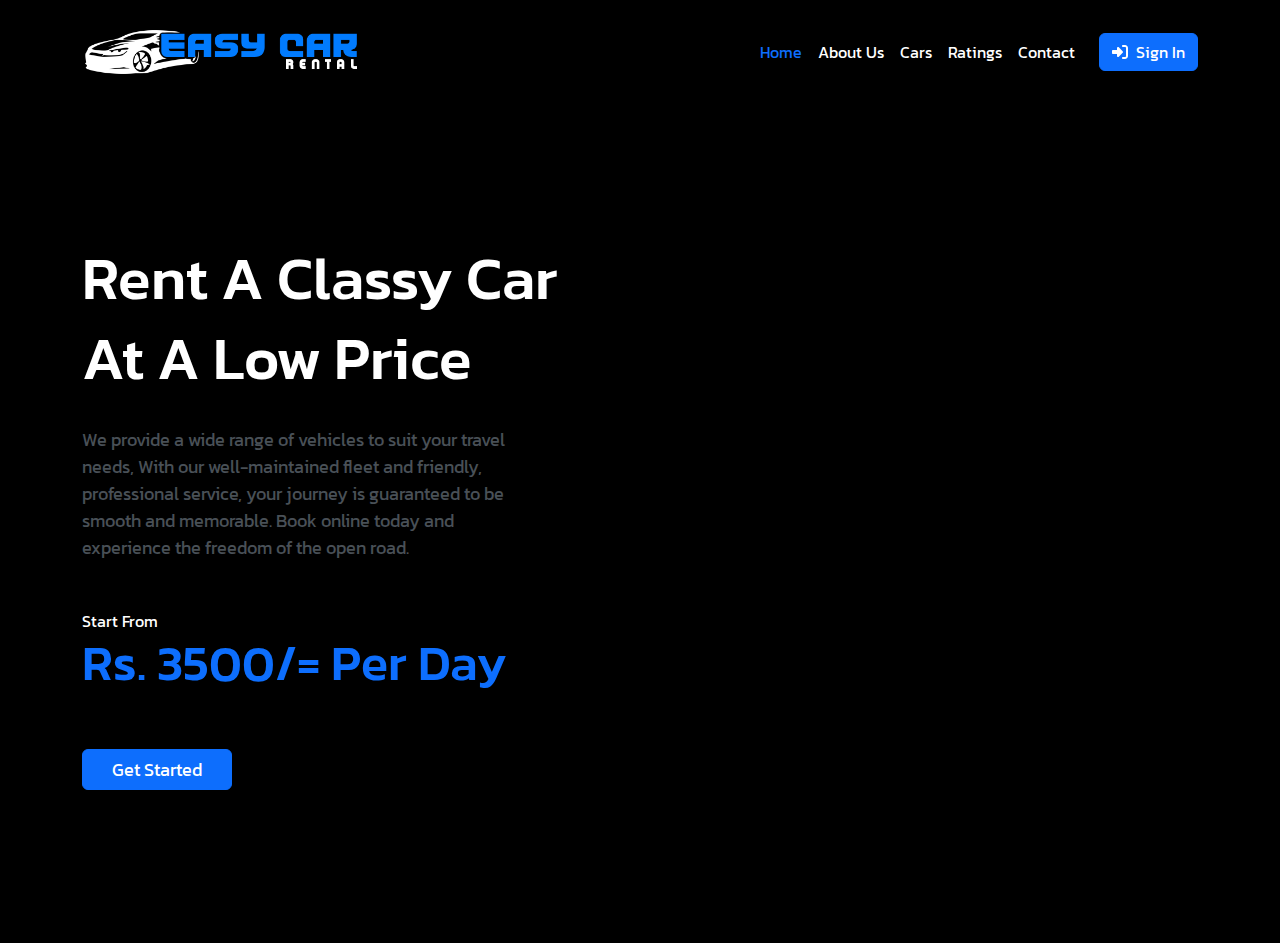
==== Front_End/index.html @ 939914a5 "first commit" ====
<!DOCTYPE html>
<html lang="en">
<head>
    <meta charset="UTF-8">
    <title>Easy Car Rental</title>
    <meta content="width=device-width initial-scale=1" name="viewport">
    <link rel="stylesheet" href="assets/bootstrap/css/bootstrap.min.css">
    <link rel="stylesheet" href="assets/fontawesome/css/all.min.css">
    <link rel="stylesheet" href="assets/styles/homePageStyle.css">
</head>
<body>

<header>
    <nav class="navbar navbar-expand-lg bg-black ">
        <div class="container mt-3">
            <img src="assets/logo/logoCarRentalwc2.png" width="280px" class="me-3">
            <button class="navbar-toggler" type="button" data-bs-toggle="collapse" data-bs-target="#navbarNav" aria-controls="navbarNav" aria-expanded="false" aria-label="Toggle navigation">
                <span class="navbar-toggler-icon"></span>
            </button>
            <div class="collapse navbar-collapse" id="navbarNav">
                <ul class="navbar-nav">
                    <li class="nav-item">
                        <a class="nav-link active text-primary" aria-current="page" href="#">Home</a>
                    </li>
                    <li class="nav-item">
                        <a class="nav-link text-white" href="#">About Us</a>
                    </li>
                    <li class="nav-item">
                        <a class="nav-link text-white" href="#">Cars</a>
                    </li>
                    <li class="nav-item">
                        <a class="nav-link text-white" href="#">Ratings</a>
                    </li>
                    <li class="nav-item">
                        <a class="nav-link text-white" href="#">Contact</a>
                    </li>
                </ul>
                <button class="btn btn-primary ms-3" type="button" >
                    <a href="" class="text-decoration-none text-white"><i class="fa-solid fa-sign-in-alt me-2"></i>Sign In</a></button>

            </div>

        </div>
    </nav>
</header>

<main>
    <section class="home1 container-fluid">
        <div id="textSec1Div" class="container">
            <h1 class="text-white txt-big">Rent A Classy Car</h1>
            <h1 class="text-white txt-big">At A Low Price</h1>

            <p id="homePTxt" class="mt-4 text-light-emphasis mb-5">We provide a wide range of vehicles to suit your travel needs, With our well-maintained fleet and friendly, professional service, your journey is guaranteed to be smooth and memorable. Book online today and experience the freedom of the open road.</p>

            <p class="text-white mb-0">Start From</p>
            <h2 class="text-primary mt-0" id="mainSecPrice">Rs. 3500/= Per Day</h2>
<!--            <p>per day</p>-->

            <button class="btn btn-primary mt-5" id="btnGetStart">Get Started</button>
        </div>
    </section>
</main>

<footer>

</footer>

<script src="assets/bootstrap/js/bootstrap.min.js"></script>
<script src="assets/fontawesome/js/all.min.js"></script>
</body>
</html>
---- Front_End/assets/styles/homePageStyle.css ----
@import url('https://fonts.googleapis.com/css2?family=Inter:wght@300&family=Kanit:wght@400&display=swap');
*{
    font-family: 'Inter', sans-serif;
    font-family: 'Kanit', sans-serif;
}

.navbar-expand-lg .navbar-collapse{
    justify-content: flex-end;
}

.home1{
    height: 95vh;
    width: 100vw;
    background-color: black;
    /*margin-top: -5px;*/
    background-image: url("/assets/img/bg_sec1_final.png");
    background-size: cover;
    background-position: center;
    -moz-background-size: cover;
}

/*.imgB{*/
/*    width: 100%;*/
/*    height: 250px;*/
/*    background-image: url("/assets/img/sec1Bg.png");*/
/*    background-position: center;*/
/*    background-size: cover;*/
/*}*/

#textSec1Div{
    height: 100%;
    display: flex;
    flex-direction: column;
    justify-content: center;
}

.txt-big{
    font-size: 60px;
}

#homePTxt{
    font-size: 18px;
    width: 40%;
}

#mainSecPrice{
    font-size: 50px;
    /*font-weight: 800;*/
}

#btnGetStart{
    width: 150px;
    font-size: 18px;
}
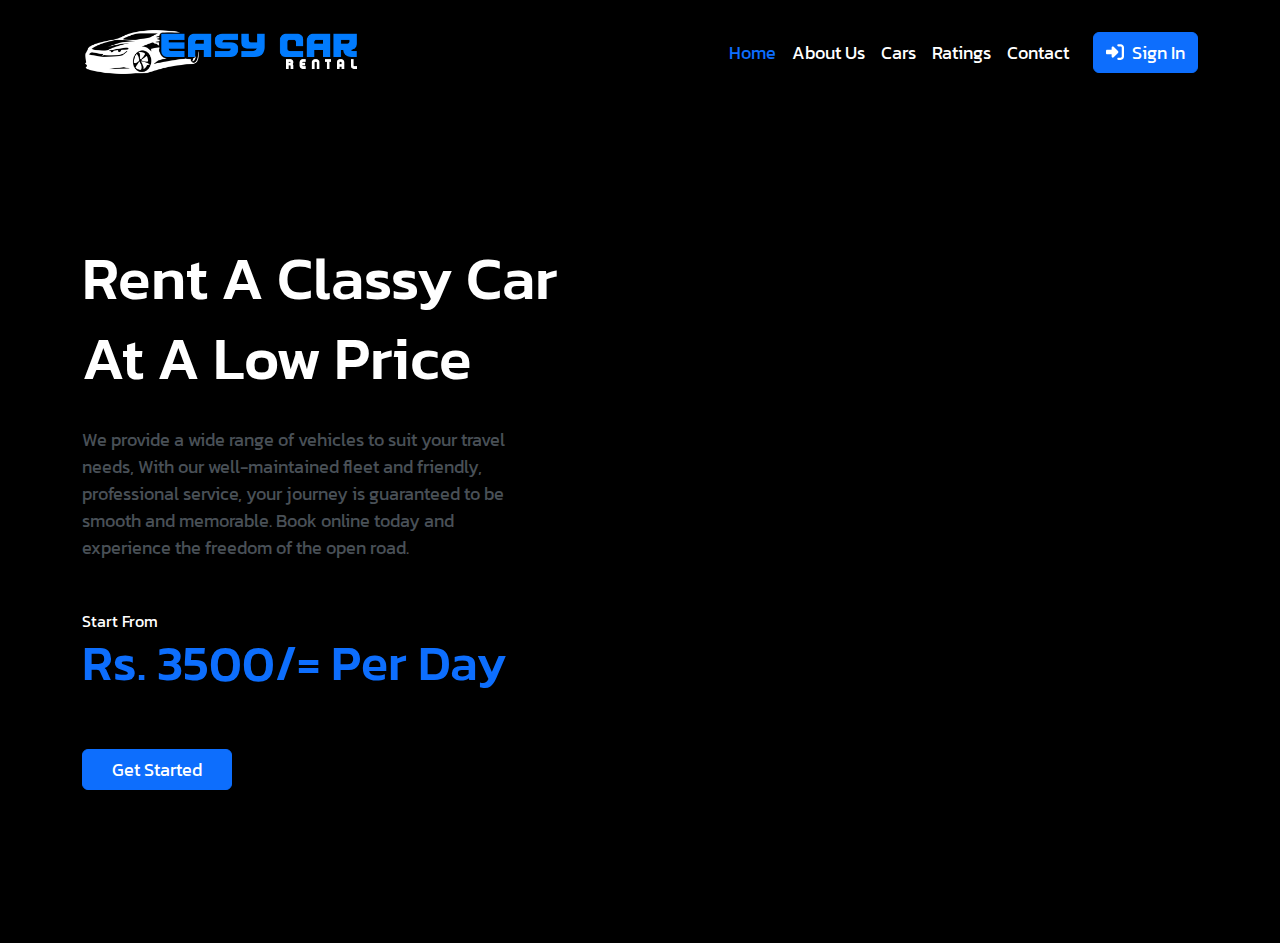
==== commit 3ebc23ed: "sign in form" ====
--- a/Front_End/index.html
+++ b/Front_End/index.html
@@ -7,8 +7,11 @@
     <link rel="stylesheet" href="assets/bootstrap/css/bootstrap.min.css">
     <link rel="stylesheet" href="assets/fontawesome/css/all.min.css">
     <link rel="stylesheet" href="assets/styles/homePageStyle.css">
+
+
 </head>
 <body>
+
 
 <header>
     <nav class="navbar navbar-expand-lg bg-black ">
@@ -20,23 +23,24 @@
             <div class="collapse navbar-collapse" id="navbarNav">
                 <ul class="navbar-nav">
                     <li class="nav-item">
-                        <a class="nav-link active text-primary" aria-current="page" href="#">Home</a>
+                        <a class="nav-link active text-primary menu-size" aria-current="page" href="#">Home</a>
                     </li>
                     <li class="nav-item">
-                        <a class="nav-link text-white" href="#">About Us</a>
+                        <a class="nav-link text-white menu-size" href="#">About Us</a>
                     </li>
                     <li class="nav-item">
-                        <a class="nav-link text-white" href="#">Cars</a>
+                        <a class="nav-link text-white menu-size" href="#">Cars</a>
                     </li>
                     <li class="nav-item">
-                        <a class="nav-link text-white" href="#">Ratings</a>
+                        <a class="nav-link text-white menu-size" href="#">Ratings</a>
                     </li>
                     <li class="nav-item">
-                        <a class="nav-link text-white" href="#">Contact</a>
+                        <a class="nav-link text-white menu-size" href="#">Contact</a>
                     </li>
                 </ul>
-                <button class="btn btn-primary ms-3" type="button" >
-                    <a href="" class="text-decoration-none text-white"><i class="fa-solid fa-sign-in-alt me-2"></i>Sign In</a></button>
+
+                <button class="btn btn-primary ms-3" type="button" id="btnViewSignIn">
+                    <a class="text-decoration-none text-white menu-size"><i class="fa-solid fa-sign-in-alt me-2"></i>Sign In</a></button>
 
             </div>
 
@@ -59,13 +63,46 @@
             <button class="btn btn-primary mt-5" id="btnGetStart">Get Started</button>
         </div>
     </section>
+
+    <section class="container-fluid bg-transparent position-fixed fixed-top z-2" id="loginBG">
+            <div class="bg-white d-flex z-3 rounded" id="loginMainDiv">
+
+                <div class="container" id="loginImgDiv"></div>
+                <div id="loginTextDiv">
+                    <h2 class="mb-5">Welcome Back</h2>
+
+                    <input class="input mb-3" placeholder="User Name" type="text">
+                    <input class="input mb-1" placeholder="Password" type="password">
+                    <div id="forgotDiv" class="mb-4">
+                        <a class="text-primary mt-1" href="#">forgot password</a>
+                    </div>
+
+
+                    <button class="button btn btn-primary">
+                        Sign In
+                        <svg fill="currentColor" viewBox="0 0 24 24" class="icon">
+                            <path clip-rule="evenodd" d="M12 2.25c-5.385 0-9.75 4.365-9.75 9.75s4.365 9.75 9.75 9.75 9.75-4.365 9.75-9.75S17.385 2.25 12 2.25zm4.28 10.28a.75.75 0 000-1.06l-3-3a.75.75 0 10-1.06 1.06l1.72 1.72H8.25a.75.75 0 000 1.5h5.69l-1.72 1.72a.75.75 0 101.06 1.06l3-3z" fill-rule="evenodd"></path>
+                        </svg>
+                    </button>
+
+                    <p class="mt-4 mb-0">Don't Have An Account</p>
+                    <a class="mt-0" href="#">Register Now !</a>
+
+                    <div class="container bg-primary mt-5 mb-3" id="lineBreak"></div>
+                    <p id="closeLogin" class="text-danger"><i class="fa-solid fa-circle-xmark me-2"></i>Close</p>
+                </div>
+
+            </div>
+    </section>
+
 </main>
 
 <footer>
 
 </footer>
-
+<script src="assets/jquery-3.7.0.min.js"></script>
 <script src="assets/bootstrap/js/bootstrap.min.js"></script>
 <script src="assets/fontawesome/js/all.min.js"></script>
+<script src="controller/homePageController.js"></script>
 </body>
 </html>--- a/Front_End/assets/styles/homePageStyle.css
+++ b/Front_End/assets/styles/homePageStyle.css
@@ -7,6 +7,8 @@
 .navbar-expand-lg .navbar-collapse{
     justify-content: flex-end;
 }
+
+
 
 .home1{
     height: 95vh;
@@ -51,4 +53,148 @@
 #btnGetStart{
     width: 150px;
     font-size: 18px;
-}+}
+
+.menu-size{
+    font-size: 18px;
+}
+
+#loginBG{
+    width: 100vw;
+    height: 100vh;
+    /*opacity: 60%;*/
+    /*filter: blur(40px);*/
+    backdrop-filter: blur(10px);
+    display: flex;
+    align-items: center;
+    justify-content: center;
+}
+
+#loginMainDiv{
+    width: 70%;
+    height: 70%;
+}
+
+#loginImgDiv{
+    height: 100%;
+    width: 60%;
+    background-image: url("/assets/img/loginBgDiv2.png");
+    background-size: cover;
+    background-position: center;
+    align-items: flex-start;
+}
+
+#loginTextDiv{
+    width: 40%;
+    height: 100%;
+    display: flex;
+    flex-direction: column;
+    align-items: center;
+    justify-content: center;
+}
+
+
+.input {
+    border: 2px solid transparent;
+    width: 15em;
+    height: 2.5em;
+    padding-left: 0.8em;
+    outline: none;
+    overflow: hidden;
+    background-color: #F3F3F3;
+    border-radius: 10px;
+    transition: all 0.5s;
+    width: 60%;
+}
+
+.input:hover,
+.input:focus {
+    border: 2px solid #4A9DEC;
+    box-shadow: 0px 0px 0px 7px rgb(74, 157, 236, 20%);
+    background-color: white;
+}
+
+.button {
+    position: relative;
+    transition: all 0.3s ease-in-out;
+    box-shadow: 0px 10px 20px rgba(0, 0, 0, 0.2);
+    padding-block: 0.5rem;
+    padding-inline: 1.25rem;
+    /*background-color: rgb(0 107 179);*/
+    border-radius: 9999px;
+    display: flex;
+    align-items: center;
+    justify-content: center;
+    color: #ffff;
+    gap: 10px;
+    font-weight: bold;
+    border: 3px solid #ffffff4d;
+    outline: none;
+    overflow: hidden;
+    font-size: 15px;
+    width: 60%;
+}
+
+.icon {
+    width: 24px;
+    height: 24px;
+    transition: all 0.3s ease-in-out;
+}
+
+.button:hover {
+    transform: scale(1.05);
+    border-color: #fff9;
+}
+
+.button:hover .icon {
+    transform: translate(4px);
+}
+
+.button:hover::before {
+    animation: shine 1.5s ease-out infinite;
+}
+
+.button::before {
+    content: "";
+    position: absolute;
+    width: 100px;
+    height: 100%;
+    background-image: linear-gradient(
+            120deg,
+            rgba(255, 255, 255, 0) 30%,
+            rgba(255, 255, 255, 0.8),
+            rgba(255, 255, 255, 0) 70%
+    );
+    top: 0;
+    left: -100px;
+    opacity: 0.6;
+}
+
+@keyframes shine {
+    0% {
+        left: -100px;
+    }
+
+    60% {
+        left: 100%;
+    }
+
+    to {
+        left: 100%;
+    }
+}
+
+#forgotDiv{
+    width: 57%;
+    display: flex;
+    justify-content: flex-end;
+}
+
+#lineBreak{
+    width: 60%;
+    height: 0.3%;
+}
+
+#closeLogin{
+    cursor: pointer;
+}
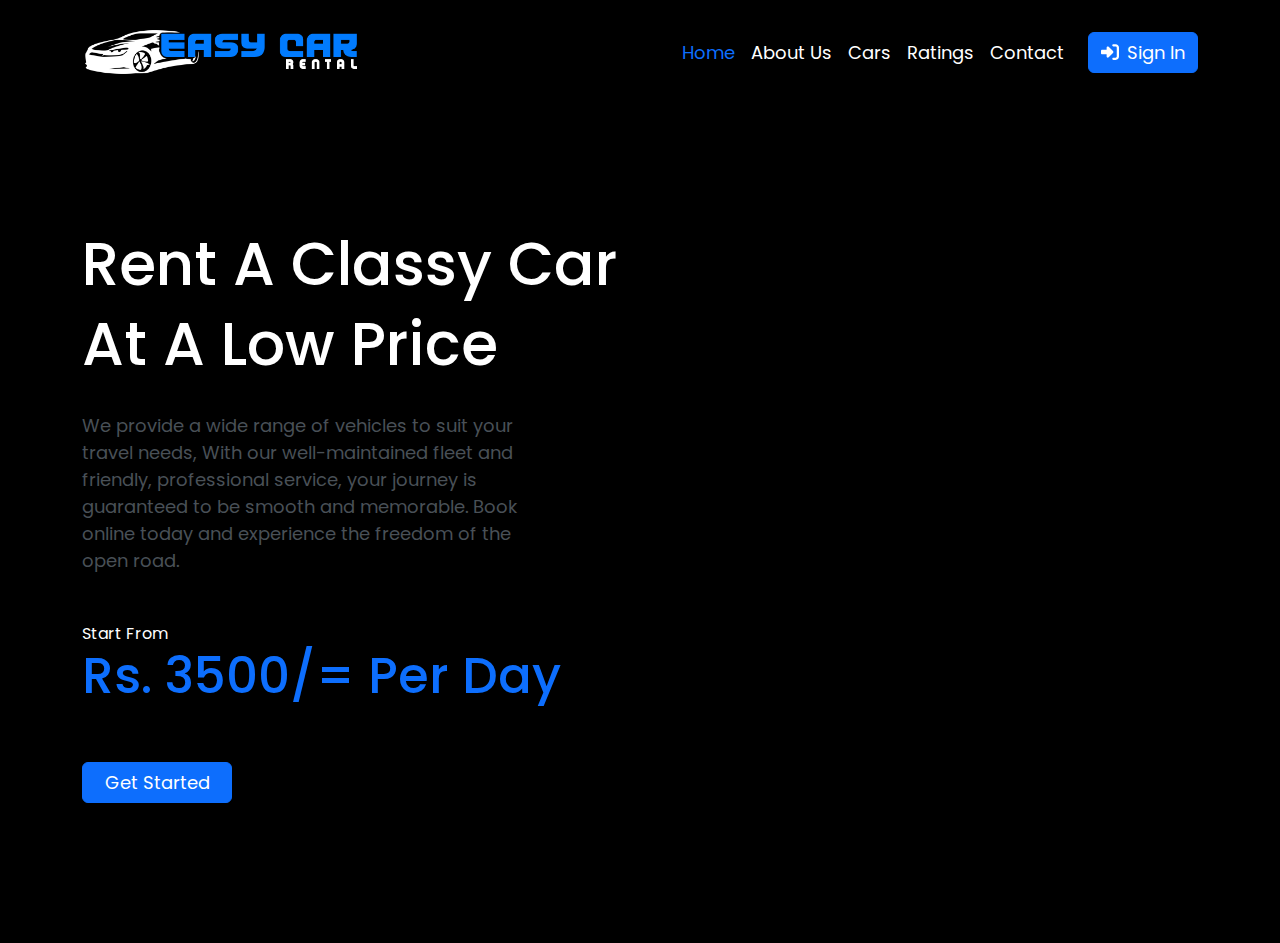
==== commit f2ad96a2: "customer registration form navigate" ====
--- a/Front_End/index.html
+++ b/Front_End/index.html
@@ -78,7 +78,7 @@
                     </div>
 
 
-                    <button class="button btn btn-primary">
+                    <button class="button btn btn-primary" id="btnSign">
                         Sign In
                         <svg fill="currentColor" viewBox="0 0 24 24" class="icon">
                             <path clip-rule="evenodd" d="M12 2.25c-5.385 0-9.75 4.365-9.75 9.75s4.365 9.75 9.75 9.75 9.75-4.365 9.75-9.75S17.385 2.25 12 2.25zm4.28 10.28a.75.75 0 000-1.06l-3-3a.75.75 0 10-1.06 1.06l1.72 1.72H8.25a.75.75 0 000 1.5h5.69l-1.72 1.72a.75.75 0 101.06 1.06l3-3z" fill-rule="evenodd"></path>
@@ -86,7 +86,7 @@
                     </button>
 
                     <p class="mt-4 mb-0">Don't Have An Account</p>
-                    <a class="mt-0" href="#">Register Now !</a>
+                    <a class="mt-0" href="pages/customerRegistration.html">Register Now !</a>
 
                     <div class="container bg-primary mt-5 mb-3" id="lineBreak"></div>
                     <p id="closeLogin" class="text-danger"><i class="fa-solid fa-circle-xmark me-2"></i>Close</p>
--- a/Front_End/assets/styles/homePageStyle.css
+++ b/Front_End/assets/styles/homePageStyle.css
@@ -1,7 +1,11 @@
-@import url('https://fonts.googleapis.com/css2?family=Inter:wght@300&family=Kanit:wght@400&display=swap');
+/*@import url('https://fonts.googleapis.com/css2?family=Inter:wght@300&family=Kanit:wght@400&display=swap');*/
+
+@import url('https://fonts.googleapis.com/css2?family=Poppins&display=swap');
+
 *{
-    font-family: 'Inter', sans-serif;
-    font-family: 'Kanit', sans-serif;
+    /*font-family: 'Inter', sans-serif;*/
+    /*font-family: 'Kanit', sans-serif;*/
+    font-family: 'Poppins', sans-serif;
 }
 
 .navbar-expand-lg .navbar-collapse{
@@ -68,6 +72,7 @@
     display: flex;
     align-items: center;
     justify-content: center;
+
 }
 
 #loginMainDiv{
